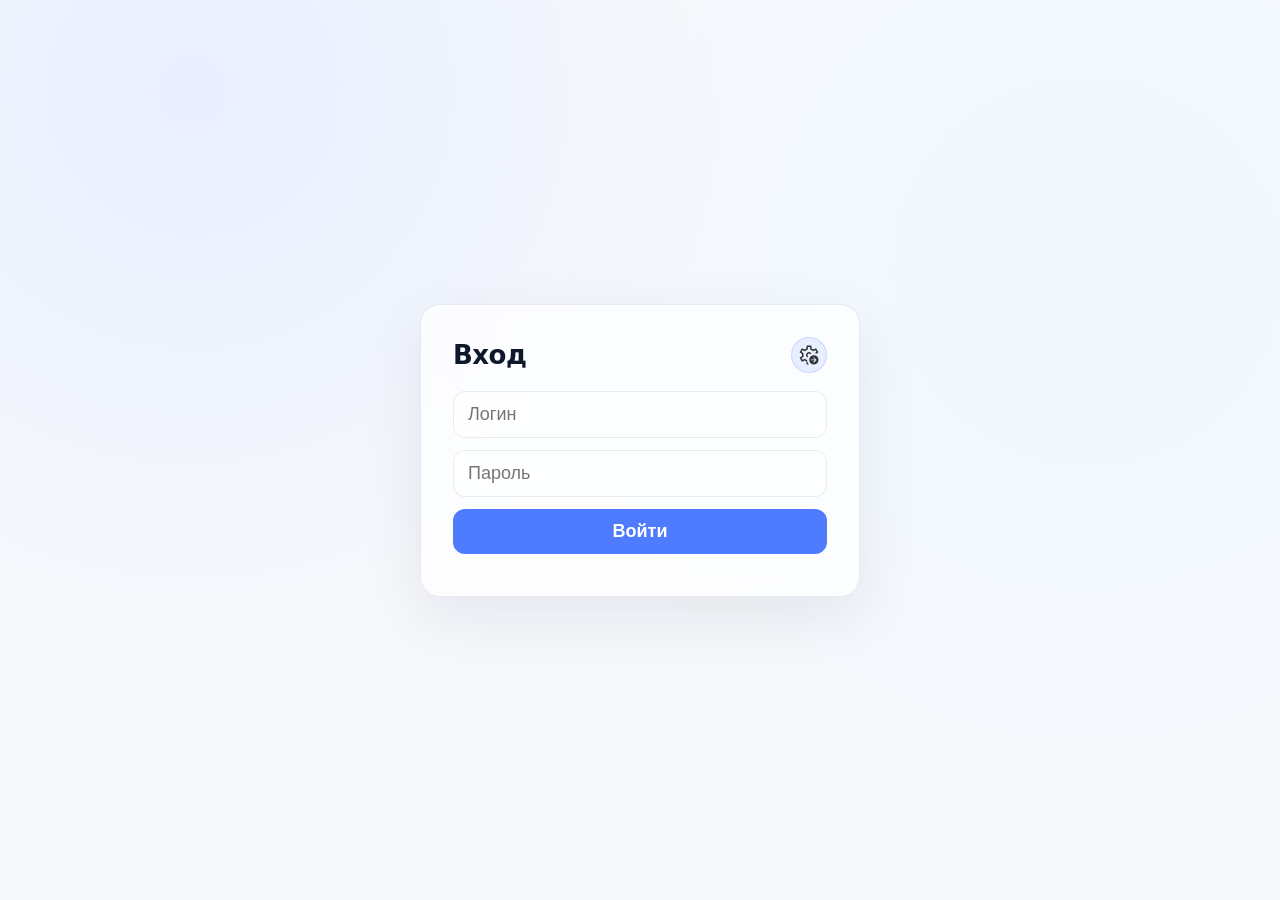
==== index.html @ dcb8b276 "init && test data" ====
<!doctype html>
<html lang="ru">
<head>
    <meta charset="UTF-8">
    <meta name="viewport" content="width=device-width, initial-scale=1.0">

    <title>Private</title>
    <link rel="icon" href="fav.ico" type="image/x-icon">

    <link rel="stylesheet" href="styles/main.css">
</head>

<body>
    <main class="page">
        <section class="card" id="login-box">
            <div class="header">
                <h1 class="title">Вход</h1>
            
                <a href="encrypt.html" class="header-btn" title="Админ-панель">
                    <img src="src/settings.svg" alt="settings">
                </a>
            </div>

            <input
                id="login"
                class="input"
                placeholder="Логин"
                autocomplete="username"
            >

            <input
                id="password"
                class="input"
                placeholder="Пароль"
                autocomplete="current-password"
            >

            <button
                id="submit"
                class="button"
                onclick="App.login()"
            >
                Войти
            </button>

            <div id="error"></div>
        </section>

        <section
            class="content card"
            id="content"
        >
            <div class="header">
                <h1 class="title">Вернуться на главную</h1>
            
                <a href="index.html" class="header-btn" title="На главную">
                    <img src="src/arrow-left.svg" alt="back">
                </a>
            </div>

            <img
                id="image"
                alt=""
            >

            <button id="text-copy" class="button" onclick="navigator.clipboard.writeText(window.text_config);">
                Скопировать конфиг в буфер
            </button>
        </section>
    </main>

    <script src="scripts/crypto-utils.js"></script>
    <script src="scripts/app.js"></script>
</body>
</html>
---- styles/main.css ----
:root {
    --bg: #f6f8fc;
    --card: rgba(255, 255, 255, 0.72);
    --stroke: rgba(15, 23, 42, 0.08);
    --text: #0f172a;
    --muted: rgba(15, 23, 42, 0.6);
    --primary: #4f7cff;
    --primary-hover: #3b66e0;
    --shadow: 0 20px 60px rgba(15, 23, 42, 0.08);
}

* {
    box-sizing: border-box;
    margin: 0;
    padding: 0;
}

body {
    font-family: ui-sans-serif, system-ui, -apple-system, Segoe UI, Roboto, Arial;
    font-size: 16px;

    background:
        radial-gradient(circle at 15% 10%, #e8efff 0%, transparent 40%),
        radial-gradient(circle at 85% 30%, #f0f9ff 0%, transparent 45%),
        var(--bg);

    color: var(--text);
}

/* ===== LAYOUT ===== */

.page {
    min-height: 100vh;
    display: flex;
    align-items: center;
    justify-content: center;
    padding: 48px 20px;
}

/* ===== CARD ===== */

.card {
    width: 100%;
    max-width: 440px;

    background: var(--card);
    backdrop-filter: blur(16px);
    -webkit-backdrop-filter: blur(16px);

    border: 1px solid var(--stroke);
    border-radius: 20px;

    padding: 32px;

    box-shadow: var(--shadow);
}

/* ===== TITLE ===== */

.title {
    font-size: 26px;
    font-weight: 650;
    letter-spacing: -0.02em;
}

/* ===== INPUTS ===== */

.input,
.textarea {
    width: 100%;
    padding: 12px 14px;
    margin-bottom: 12px;

    border-radius: 12px;
    border: 1px solid var(--stroke);

    background: rgba(255, 255, 255, 0.65);
    color: var(--text);

    font-size: 18px;

    outline: none;

    transition: 0.2s ease;
}

.textarea {
    min-height: 120px;
    resize: vertical;
}

.input:focus,
.textarea:focus {
    border-color: rgba(79, 124, 255, 0.5);
    box-shadow: 0 0 0 4px rgba(79, 124, 255, 0.12);
}

/* ===== FILE INPUT ===== */

input[type="file"] {
    width: 100%;
    padding: 12px 14px;

    border-radius: 12px;
    border: 1px solid var(--stroke);

    background: rgba(255, 255, 255, 0.65);
    color: var(--text);

    font-size: 16px;

    cursor: pointer;

    transition: 0.2s ease;

    margin-bottom: 12px;
}

input[type="file"]::file-selector-button {
    margin-right: 12px;
    padding: 8px 12px;

    border: none;
    border-radius: 10px;

    background: rgba(79, 124, 255, 0.12);
    color: var(--primary);

    font-weight: 600;

    cursor: pointer;

    transition: 0.2s ease;
}

input[type="file"]::file-selector-button:hover {
    background: rgba(79, 124, 255, 0.2);
}

/* ===== BUTTON ===== */

.button {
    width: 100%;
    padding: 12px 14px;

    border: none;
    border-radius: 12px;

    background: var(--primary);
    color: white;

    font-size: 18px;
    font-weight: 600;

    cursor: pointer;

    transition: 0.2s ease;
}

.button:hover {
    background: var(--primary-hover);
    transform: translateY(-1px);
}

.button:active {
    transform: translateY(0px);
}

/* ===== ERROR ===== */

#error {
    margin-top: 10px;
    color: #e11d48;
    font-size: 13px;
}

/* ===== CONTENT ===== */

.content {
    display: none;
    flex-direction: column;
    justify-content: center;
    align-items: center;
    gap: 16px;
}

#text {
    font-size: 18px;
    line-height: 1.6;
    margin-bottom: 20px;
}

#image {
    width: 300px;
    height: 300px;
    border-radius: 18px;
    border: 1px solid var(--stroke);
    box-shadow: 0 30px 80px rgba(0,0,0,0.04);
}

/* ===== HEADER ===== */
.header {
    display: flex;
    align-items: center;
    justify-content: space-between;

    justify-self: start;

    width: 100%;

    margin-bottom: 18px;
}
.header-btn {
    width: 36px;
    height: 36px;

    display: flex;
    align-items: center;
    justify-content: center;

    border-radius: 999px;

    background: rgba(79, 124, 255, 0.12);
    border: 1px solid rgba(79, 124, 255, 0.2);

    color: var(--primary);

    text-decoration: none;

    cursor: pointer;

    transition: 0.2s ease;

    backdrop-filter: blur(10px);
    -webkit-backdrop-filter: blur(10px);
}

.header-btn:hover {
    background: rgba(79, 124, 255, 0.2);
    transform: translateY(-1px) scale(1.05);
}

.header-btn:active {
    transform: translateY(0px) scale(0.98);
}

/* SVG внутри */
.header-btn img {
    width: 24px;
    height: 24px;

    display: block;

    filter: invert(0.2); /* если хочешь мягкий тёмный тон */
}
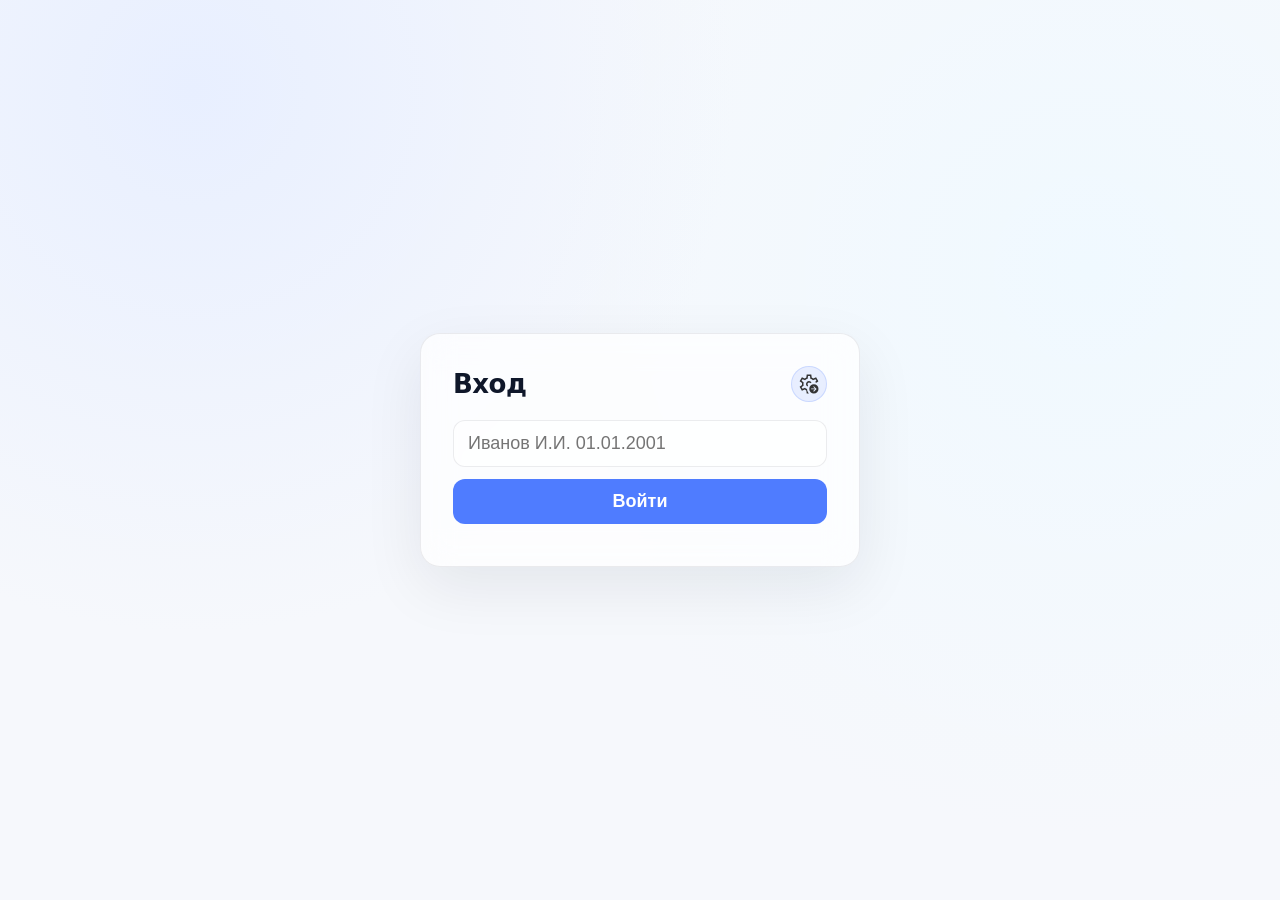
==== commit e3c80c13: "* login only, data" ====
--- a/index.html
+++ b/index.html
@@ -4,8 +4,8 @@
     <meta charset="UTF-8">
     <meta name="viewport" content="width=device-width, initial-scale=1.0">
 
-    <title>Private</title>
-    <link rel="icon" href="fav.ico" type="image/x-icon">
+    <title>Вход</title>
+    <link rel="icon" href="src/index.ico" type="image/x-icon">
 
     <link rel="stylesheet" href="styles/main.css">
 </head>
@@ -24,15 +24,8 @@
             <input
                 id="login"
                 class="input"
-                placeholder="Логин"
+                placeholder="Иванов И.И. 01.01.2001"
                 autocomplete="username"
-            >
-
-            <input
-                id="password"
-                class="input"
-                placeholder="Пароль"
-                autocomplete="current-password"
             >
 
             <button
